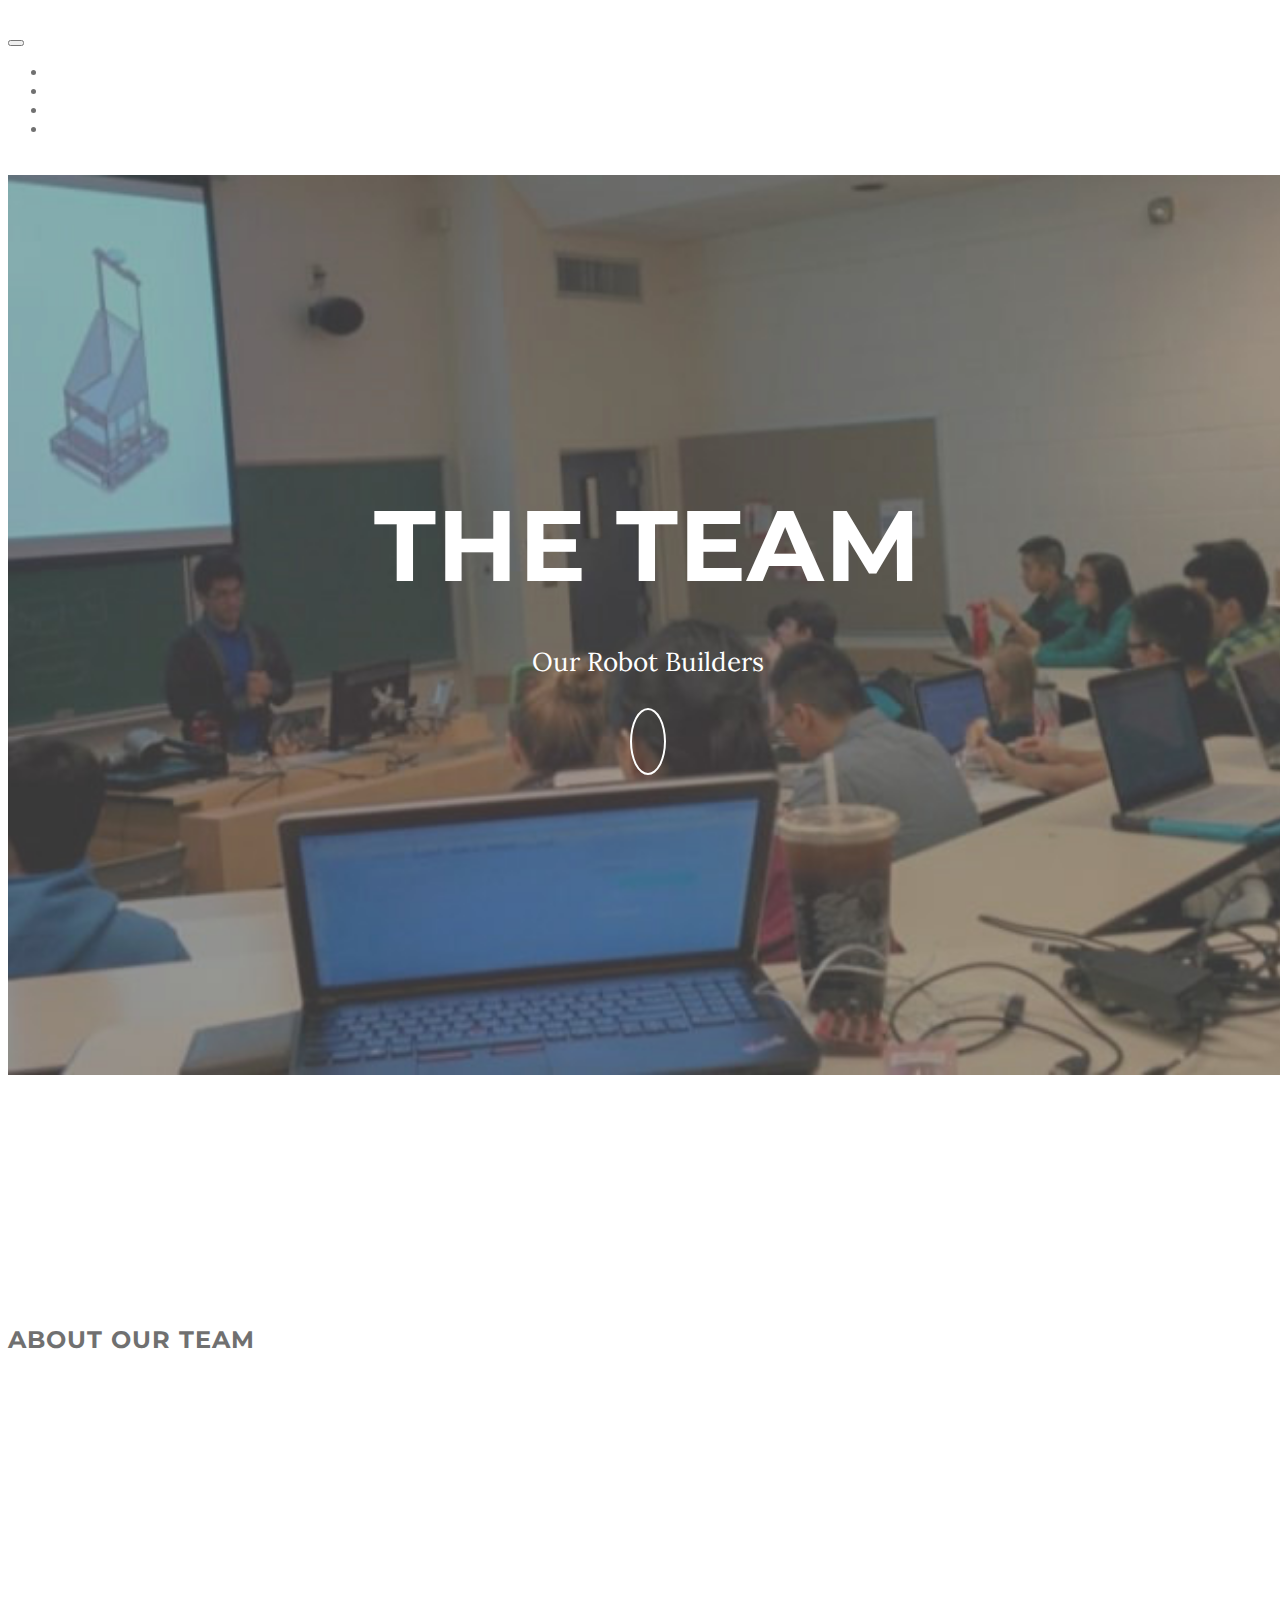
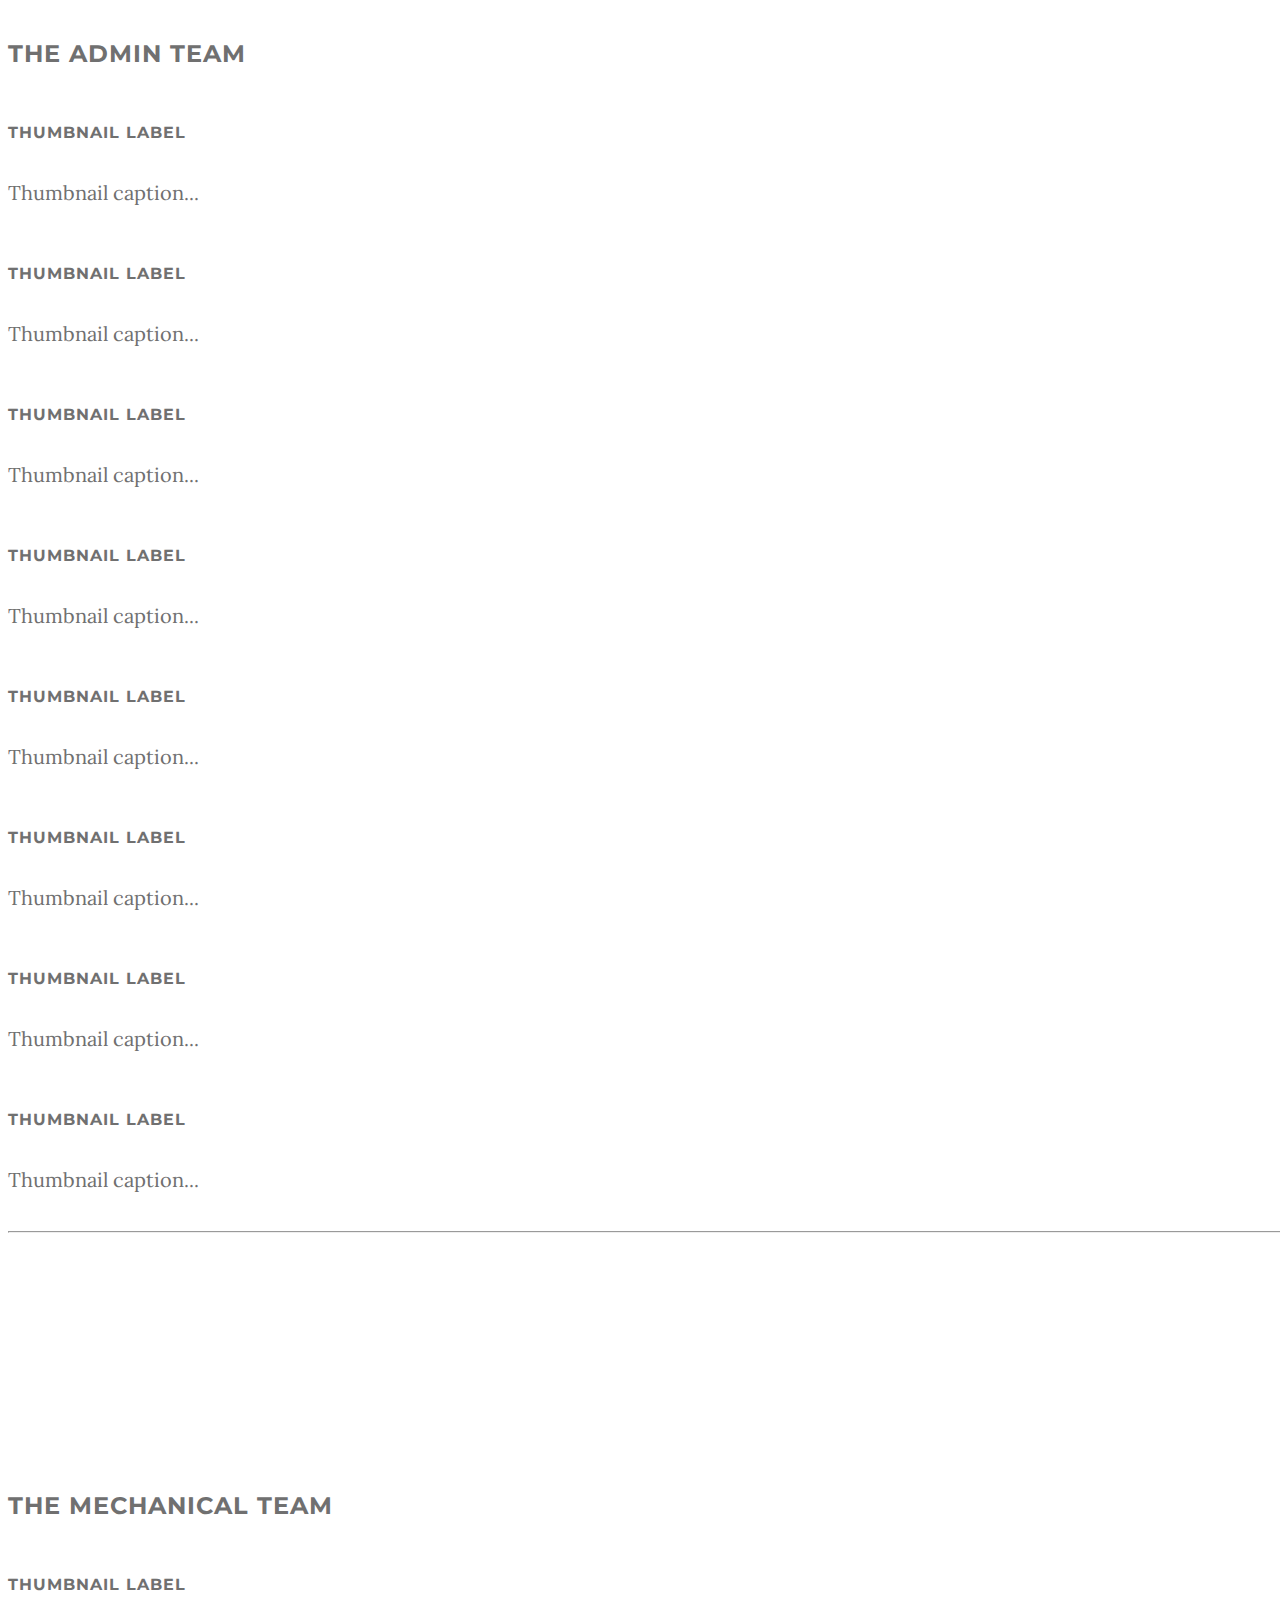
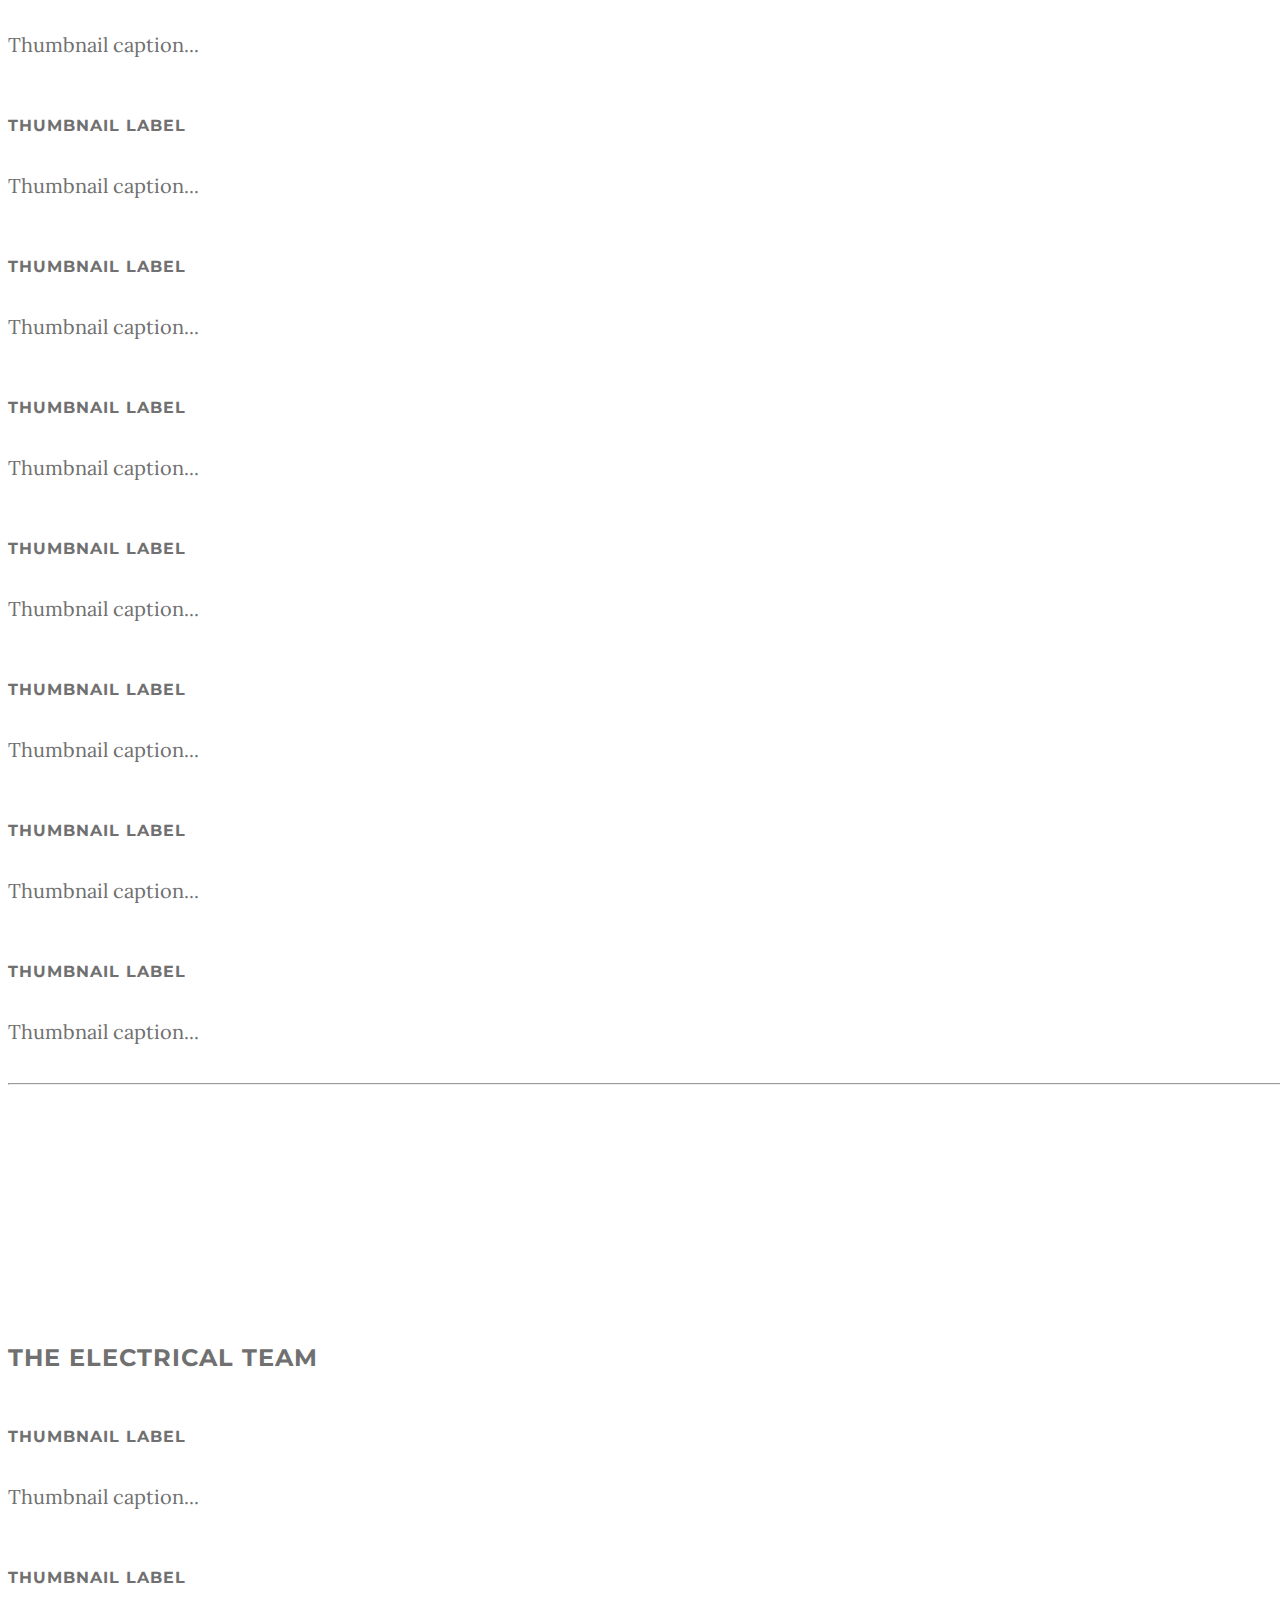
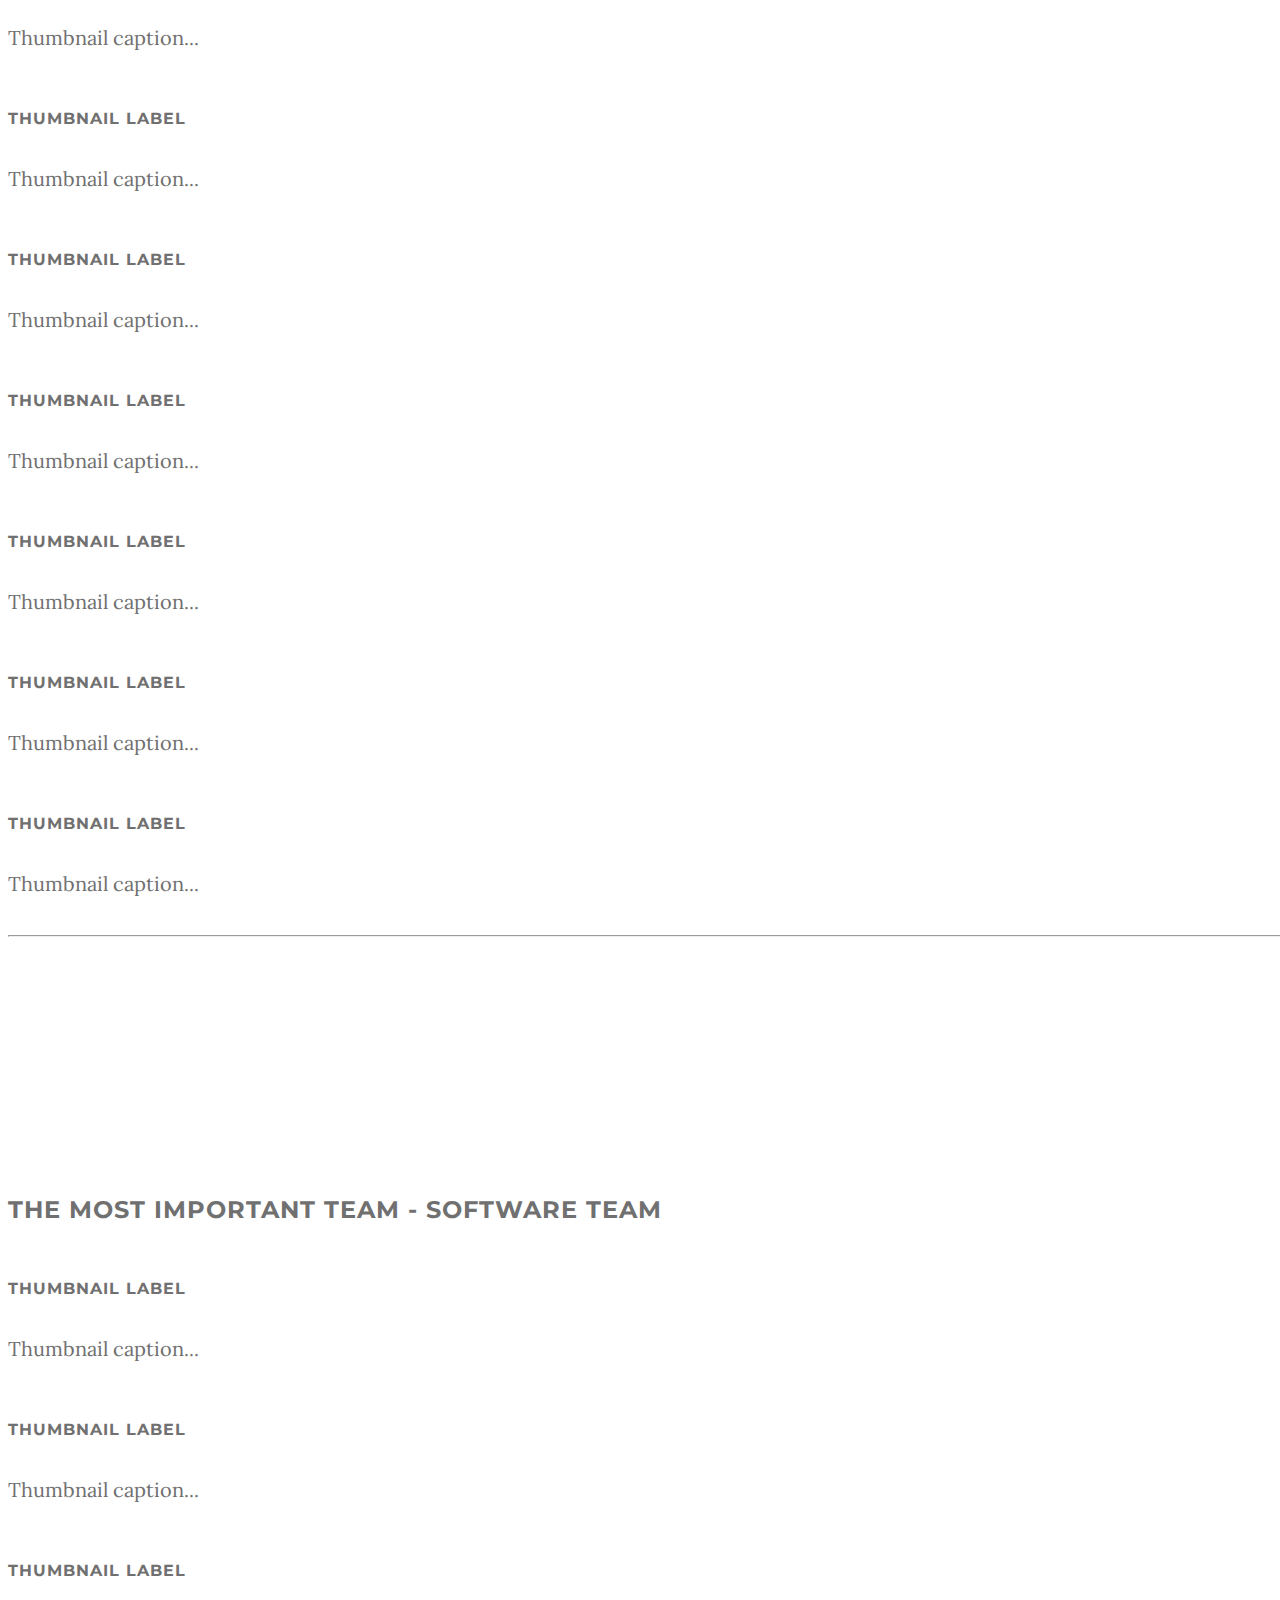
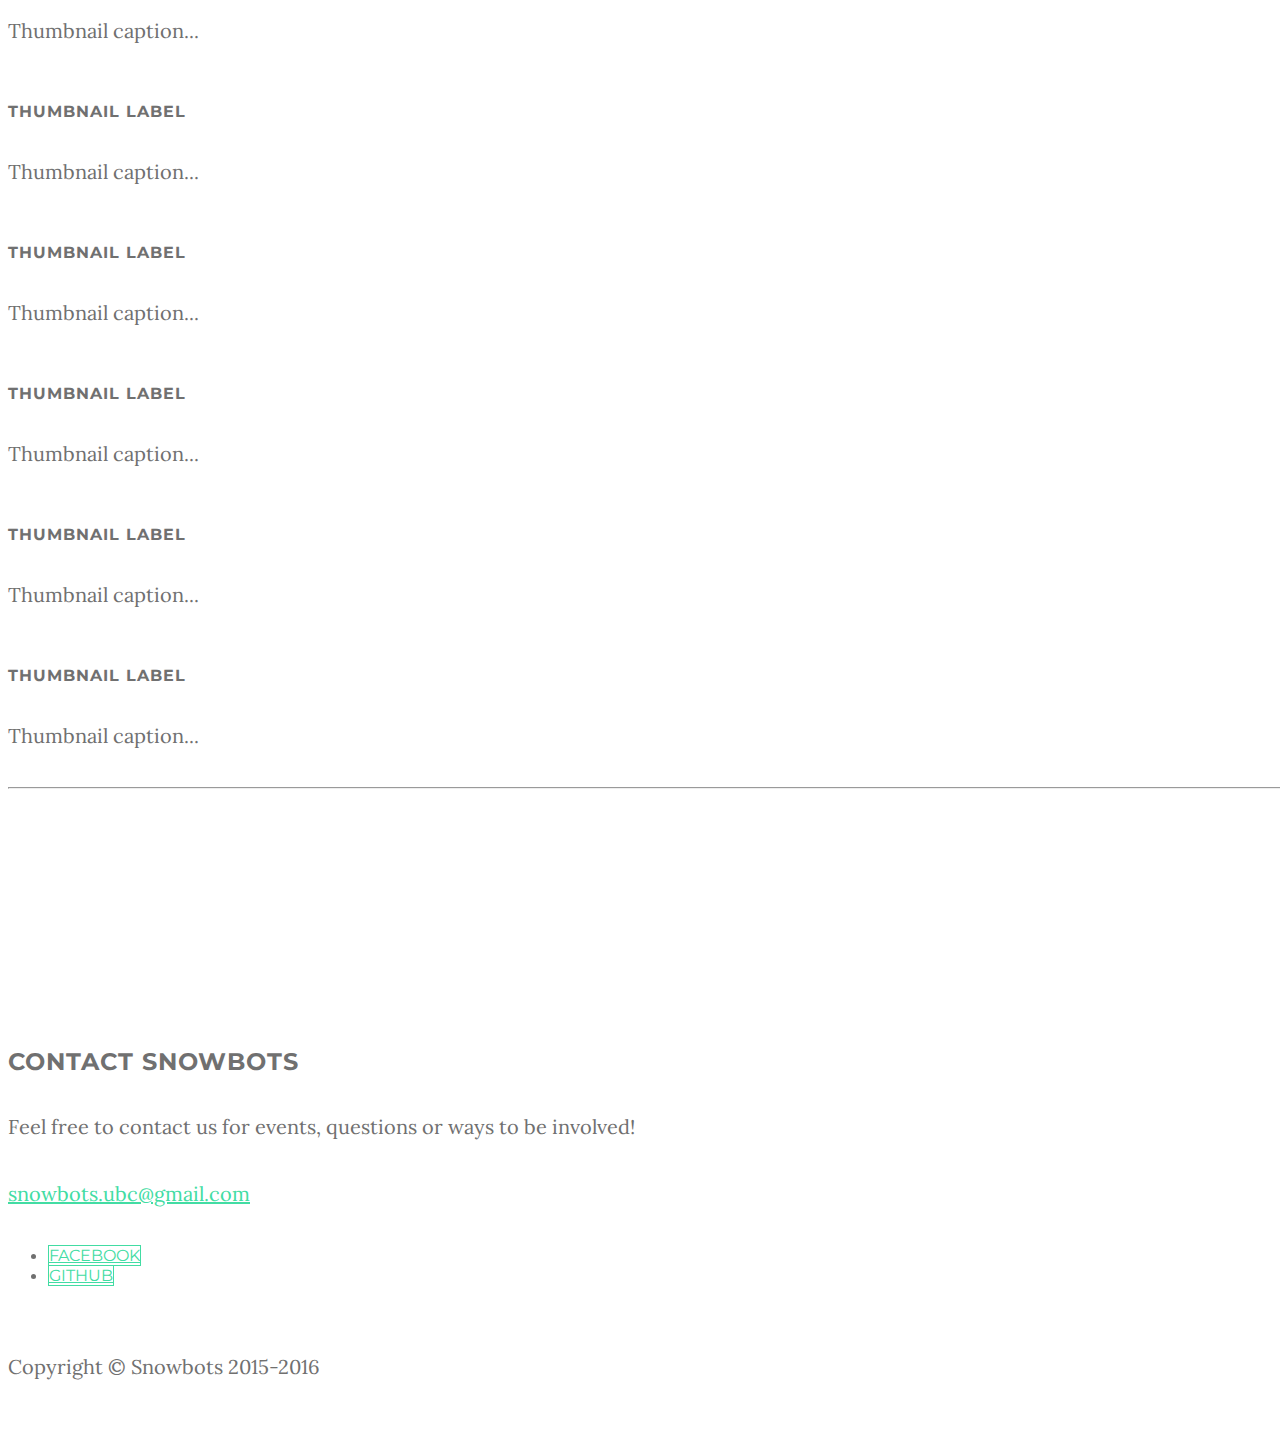
==== Roster/index.html @ d3d6d309 "updates to link on left of navbar, roster page layout and header pictures for sponsors and roster" ====
<!DOCTYPE html>
<html lang="en">

<head>

    <meta charset="utf-8">
    <meta http-equiv="X-UA-Compatible" content="IE=edge">
    <meta name="viewport" content="width=device-width, initial-scale=1">
    <meta name="description" content="">
    <meta name="author" content="">

    <title>UBC Snowbots</title>

    <!-- Bootstrap Core CSS -->
    <link href="../css/bootstrap.min.css" rel="stylesheet">

    <!-- Custom CSS -->
    <link href="roster_main.css" rel="stylesheet">

    <!-- Custom Fonts -->
    <link href="../font-awesome/css/font-awesome.min.css" rel="stylesheet" type="text/css">
    <link href="http://fonts.googleapis.com/css?family=Lora:400,700,400italic,700italic" rel="stylesheet" type="text/css">
    <link href="http://fonts.googleapis.com/css?family=Montserrat:400,700" rel="stylesheet" type="text/css">
    <script src="http://ajax.googleapis.com/ajax/libs/jquery/1.11.3/jquery.min.js"></script>
    <!-- HTML5 Shim and Respond.js IE8 support of HTML5 elements and media queries -->
    <!-- WARNING: Respond.js doesn't work if you view the page via file:// -->
    <!--[if lt IE 9]>
        <script src="https://oss.maxcdn.com/libs/html5shiv/3.7.0/html5shiv.js"></script>
        <script src="https://oss.maxcdn.com/libs/respond.js/1.4.2/respond.min.js"></script>
    <![endif]-->

</head>

<body id="page-top" data-spy="scroll" data-target=".navbar-fixed-top">

    <!-- Navigation -->
    <nav class="navbar navbar-custom navbar-fixed-top" role="navigation">
        <div class="container">
            <div class="navbar-header">
                <button type="button" class="navbar-toggle" data-toggle="collapse" data-target=".navbar-main-collapse">
                    <i class="fa fa-bars"></i>
                </button>
                <a class="navbar-brand" href="https://UBC-Snowbots.github.io">
                    <i class="fa fa-play-circle"></i>  <span class="light">UBC</span> Snowbots
                </a>
            </div>

            <!-- Collect the nav links, forms, and other content for toggling -->
            <div class="collapse navbar-collapse navbar-right navbar-main-collapse">
                <ul class="nav navbar-nav">
                    <!-- Hidden li included to remove active class from about link when scrolled up past about section -->
                    <li class="hidden">
                        <a href="#page-top"></a>
                    </li>
                    <li>
                        <a  href="https://UBC-Snowbots.github.io/Join/">Join Us</a>
                    </li>
                    <li>
                        <a  href="https://UBC-Snowbots.github.io/Roster/">The Team</a>
                    </li>
                                        <li>
                        <a  href="https://UBC-Snowbots.github.io/Sponsors/">Sponsors</a>
                    </li>
										<!--
              <li>
                        <a class="page-scroll" href="">Gallery</a>
                    </li>
                                        <li>
                        <a class="page-scroll" href="">News</a>
                    </li>
                   <li>
                        <a class="page-scroll" href="">Donate</a>
                    </li> -->
                </ul>
            </div>
            <!-- /.navbar-collapse -->
        </div>
        <!-- /.container -->
    </nav>

    <!-- Intro Header -->
    <header class="intro">
        <div class="intro-body">
            <div class="container">
                <div class="row">
                    <div class="col-md-8 col-md-offset-2">
                        <h1 class="brand-heading">The Team</h1>
                        <p class="intro-text">Our Robot Builders</p>
                        <a href="#about" class="btn btn-circle page-scroll">
                            <i class="fa fa-angle-double-down animated"></i>
                        </a>
                    </div>
                </div>
            </div>
        </div>
    </header>

    <!-- About Section -->
    <section id="about" class="container content-section text-center">
        <div class="row">
            <div class="col-lg-8 col-lg-offset-2">
                <h2>ABout Our Team</h2>
                <p></p>
            </div>
        </div>
    </section>
    
<!--Admin Team Roster -->
<section id="Admin" class="content-section text-center">
        <div class="project-section">
            <div class="container">
                <div class="body">
                    <h2>The Admin Team</h2>
		    <!--row1-->
		    <div class = "row">
				<div class = "col-md-3">
					<div class="thumbnail">
					  <img data-src="holder.js/300x200" alt="">
					  <h4>Thumbnail label</h4>
					  <p>Thumbnail caption...</p>
    				</div>
				</div>
				
				<div class = "col-md-3">
					<div class="thumbnail">
					  <img data-src="holder.js/300x200" alt="">
					  <h4>Thumbnail label</h4>
					  <p>Thumbnail caption...</p>
    				</div>
				</div>
				
				<div class = "col-md-3">
					<div class="thumbnail">
					  <img data-src="holder.js/300x200" alt="">
					  <h4>Thumbnail label</h4>
					  <p>Thumbnail caption...</p>
    				</div>
				</div>
				
				<div class = "col-md-3">
					<div class="thumbnail">
					  <img data-src="holder.js/300x200" alt="">
					  <h4>Thumbnail label</h4>
					  <p>Thumbnail caption...</p>
    				</div>
				</div>
           </div>
           <!--end of row 1, start of row 2-->
		    <div class = "row">
				<div class = "col-md-3">
					<div class="thumbnail">
					  <img data-src="holder.js/300x200" alt="">
					  <h4>Thumbnail label</h4>
					  <p>Thumbnail caption...</p>
    				</div>
				</div>
				
				<div class = "col-md-3">
					<div class="thumbnail">
					  <img data-src="holder.js/300x200" alt="">
					  <h4>Thumbnail label</h4>
					  <p>Thumbnail caption...</p>
    				</div>
				</div>
				
				<div class = "col-md-3">
					<div class="thumbnail">
					  <img data-src="holder.js/300x200" alt="">
					  <h4>Thumbnail label</h4>
					  <p>Thumbnail caption...</p>
    				</div>
				</div>
				
				<div class = "col-md-3">
					<div class="thumbnail">
					  <img data-src="holder.js/300x200" alt="">
					  <h4>Thumbnail label</h4>
					  <p>Thumbnail caption...</p>
    				</div>
				</div>
           </div>
             <!--end of row2, start of row 3-->
          </div> 
        </div>
 </section>
 <hr>
 <!--Mech Team Roster -->
<section id="Mech" class="content-section text-center">
        <div class="project-section">
            <div class="container">
                <div class="body">
                    <h2>The Mechanical Team</h2>
		    <!--row1-->
		    <div class = "row">
				<div class = "col-md-3">
					<div class="thumbnail">
					  <img data-src="holder.js/300x200" alt="">
					  <h4>Thumbnail label</h4>
					  <p>Thumbnail caption...</p>
    				</div>
				</div>
				
				<div class = "col-md-3">
					<div class="thumbnail">
					  <img data-src="holder.js/300x200" alt="">
					  <h4>Thumbnail label</h4>
					  <p>Thumbnail caption...</p>
    				</div>
				</div>
				
				<div class = "col-md-3">
					<div class="thumbnail">
					  <img data-src="holder.js/300x200" alt="">
					  <h4>Thumbnail label</h4>
					  <p>Thumbnail caption...</p>
    				</div>
				</div>
				
				<div class = "col-md-3">
					<div class="thumbnail">
					  <img data-src="holder.js/300x200" alt="">
					  <h4>Thumbnail label</h4>
					  <p>Thumbnail caption...</p>
    				</div>
				</div>
           </div>
           <!--end of row 1, start of row 2-->
		    <div class = "row">
				<div class = "col-md-3">
					<div class="thumbnail">
					  <img data-src="holder.js/300x200" alt="">
					  <h4>Thumbnail label</h4>
					  <p>Thumbnail caption...</p>
    				</div>
				</div>
				
				<div class = "col-md-3">
					<div class="thumbnail">
					  <img data-src="holder.js/300x200" alt="">
					  <h4>Thumbnail label</h4>
					  <p>Thumbnail caption...</p>
    				</div>
				</div>
				
				<div class = "col-md-3">
					<div class="thumbnail">
					  <img data-src="holder.js/300x200" alt="">
					  <h4>Thumbnail label</h4>
					  <p>Thumbnail caption...</p>
    				</div>
				</div>
				
				<div class = "col-md-3">
					<div class="thumbnail">
					  <img data-src="holder.js/300x200" alt="">
					  <h4>Thumbnail label</h4>
					  <p>Thumbnail caption...</p>
    				</div>
				</div>
           </div>
             <!--end of row2, start of row 3-->
          </div> 
        </div>
 </section>
 <hr>
 <!--Elec team Roster -->
<section id="Elec" class="content-section text-center">
        <div class="project-section">
            <div class="container">
                <div class="body">
                    <h2>The Electrical Team</h2>
		    <!--row1-->
		    <div class = "row">
				<div class = "col-md-3">
					<div class="thumbnail">
					  <img data-src="holder.js/300x200" alt="">
					  <h4>Thumbnail label</h4>
					  <p>Thumbnail caption...</p>
    				</div>
				</div>
				
				<div class = "col-md-3">
					<div class="thumbnail">
					  <img data-src="holder.js/300x200" alt="">
					  <h4>Thumbnail label</h4>
					  <p>Thumbnail caption...</p>
    				</div>
				</div>
				
				<div class = "col-md-3">
					<div class="thumbnail">
					  <img data-src="holder.js/300x200" alt="">
					  <h4>Thumbnail label</h4>
					  <p>Thumbnail caption...</p>
    				</div>
				</div>
				
				<div class = "col-md-3">
					<div class="thumbnail">
					  <img data-src="holder.js/300x200" alt="">
					  <h4>Thumbnail label</h4>
					  <p>Thumbnail caption...</p>
    				</div>
				</div>
           </div>
           <!--end of row 1, start of row 2-->
		    <div class = "row">
				<div class = "col-md-3">
					<div class="thumbnail">
					  <img data-src="holder.js/300x200" alt="">
					  <h4>Thumbnail label</h4>
					  <p>Thumbnail caption...</p>
    				</div>
				</div>
				
				<div class = "col-md-3">
					<div class="thumbnail">
					  <img data-src="holder.js/300x200" alt="">
					  <h4>Thumbnail label</h4>
					  <p>Thumbnail caption...</p>
    				</div>
				</div>
				
				<div class = "col-md-3">
					<div class="thumbnail">
					  <img data-src="holder.js/300x200" alt="">
					  <h4>Thumbnail label</h4>
					  <p>Thumbnail caption...</p>
    				</div>
				</div>
				
				<div class = "col-md-3">
					<div class="thumbnail">
					  <img data-src="holder.js/300x200" alt="">
					  <h4>Thumbnail label</h4>
					  <p>Thumbnail caption...</p>
    				</div>
				</div>
           </div>
             <!--end of row2, start of row 3-->
          </div> 
        </div>
 </section>
 <hr>
 <!--Software Roster -->
<section id="Admin" class="content-section text-center">
        <div class="project-section">
            <div class="container">
                <div class="body">
                    <h2>The Most Important Team - Software Team</h2>
		    <!--row1-->
		    <div class = "row">
				<div class = "col-md-3">
					<div class="thumbnail">
					  <img data-src="holder.js/300x200" alt="">
					  <h4>Thumbnail label</h4>
					  <p>Thumbnail caption...</p>
    				</div>
				</div>
				
				<div class = "col-md-3">
					<div class="thumbnail">
					  <img data-src="holder.js/300x200" alt="">
					  <h4>Thumbnail label</h4>
					  <p>Thumbnail caption...</p>
    				</div>
				</div>
				
				<div class = "col-md-3">
					<div class="thumbnail">
					  <img data-src="holder.js/300x200" alt="">
					  <h4>Thumbnail label</h4>
					  <p>Thumbnail caption...</p>
    				</div>
				</div>
				
				<div class = "col-md-3">
					<div class="thumbnail">
					  <img data-src="holder.js/300x200" alt="">
					  <h4>Thumbnail label</h4>
					  <p>Thumbnail caption...</p>
    				</div>
				</div>
           </div>
           <!--end of row 1, start of row 2-->
		   
		    <div class = "row">
				<div class = "col-md-3">
					<div class="thumbnail">
					  <img data-src="holder.js/300x200" alt="">
					  <h4>Thumbnail label</h4>
					  <p>Thumbnail caption...</p>
    				</div>
				</div>
				
				<div class = "col-md-3">
					<div class="thumbnail">
					  <img data-src="holder.js/300x200" alt="">
					  <h4>Thumbnail label</h4>
					  <p>Thumbnail caption...</p>
    				</div>
				</div>
				
				<div class = "col-md-3">
					<div class="thumbnail">
					  <img data-src="holder.js/300x200" alt="">
					  <h4>Thumbnail label</h4>
					  <p>Thumbnail caption...</p>
    				</div>
				</div>
				
				<div class = "col-md-3">
					<div class="thumbnail">
					  <img data-src="holder.js/300x200" alt="">
					  <h4>Thumbnail label</h4>
					  <p>Thumbnail caption...</p>
    				</div>
				</div>
           </div>

			
             </div>
             <!--end of row2, start of row 3-->
          </div> 
        </div>
 </section>
 <hr>
    <!-- Contact Section -->
    <section id="contact" class="container content-section text-center">
        <div class="row">
            <div class="col-lg-8 col-lg-offset-2">
                <h2>Contact Snowbots</h2>
                <p>Feel free to contact us for events, questions or ways to be involved!</p>
                <p><a href="mailto:snowbots.ubc@gmail.com">snowbots.ubc@gmail.com</a>
                </p>
                <ul class="list-inline banner-social-buttons">
                    <li>
                        <a href="https://facebook.com/UBC.Snowbots" class="btn btn-default btn-lg"><i class="fa fa-facebook fa-fw"></i> <span class="network-name">Facebook</span></a>
                    </li>
                    <li>
                        <a href="https://github.com/UBC-Snowbots/IGVC2015" class="btn btn-default btn-lg"><i class="fa fa-github fa-fw"></i> <span class="network-name">Github</span></a>
                    </li>
                </ul>
            </div>
        </div>
    </section>

    <!-- Map Section -->
    <!--<div id="map"></div>-->

    <!-- Footer -->
    <footer>
        <div class="container text-center">
            <p>Copyright &copy; Snowbots 2015-2016</p>
        </div>
    </footer>

    <!-- jQuery -->
    <script src="../js/jquery.js"></script>

    <!-- Bootstrap Core JavaScript -->
    <script src="../js/bootstrap.min.js"></script>

    <!-- Plugin JavaScript -->
    <script src="../js/jquery.easing.min.js"></script>

    <!-- Google Maps API Key - Use your own API key to enable the map feature. More information on the Google Maps API can be found at https://developers.google.com/maps/ -->
    <script type="../text/javascript" src="https://maps.googleapis.com/maps/api/js?key=AIzaSyB5yKLhVTvvpUrobkzxIUyR2VAujTgYQF4"></script>

    <!-- Custom Theme JavaScript -->
    <script src="../js/grayscale.js"></script>

</body>

</html>
---- Roster/roster_main.css ----
/*!
 * Start Bootstrap - Grayscale Bootstrap Theme (http://startbootstrap.com)
 * Code licensed under the Apache License v2.0.
 * For details, see http://www.apache.org/licenses/LICENSE-2.0.
 */

body {
    width: 100%;
    height: 100%;
    font-family: Lora,"Helvetica Neue",Helvetica,Arial,sans-serif;
    color: #707070;
    background-color: #FFF
}

html {
    width: 100%;
    height: 100%;
}

h1,
h2,
h3,
h4,
h5,
h6 {
    margin: 0 0 35px;
    text-transform: uppercase;
    font-family: Montserrat,"Helvetica Neue",Helvetica,Arial,sans-serif;
    font-weight: 700;
    letter-spacing: 1px;
}

p {
    margin: 0 0 25px;
    font-size: 18px;
    line-height: 1.5;
}

@media(min-width:768px) {
    p {
        margin: 0 0 35px;
        font-size: 20px;
        line-height: 1.6;
    }
}

a {
    color: #42dca3;
    -webkit-transition: all .2s ease-in-out;
    -moz-transition: all .2s ease-in-out;
    transition: all .2s ease-in-out;
}

a:hover,
a:focus {
    text-decoration: none;
    color: #1d9b6c;
}

.light {
    font-weight: 400;
}

.navbar-custom {
    margin-bottom: 0;
    border-bottom: 1px solid rgba(255,255,255,.3);
    text-transform: uppercase;
    font-family: Montserrat,"Helvetica Neue",Helvetica,Arial,sans-serif;
    background-color: #000;
}

.navbar-custom .navbar-brand {
    font-weight: 700;
}

.navbar-custom .navbar-brand:focus {
    outline: 0;
}

.navbar-custom .navbar-brand .navbar-toggle {
    padding: 4px 6px;
    font-size: 16px;
    color: #fff;
}

.navbar-custom .navbar-brand .navbar-toggle:focus,
.navbar-custom .navbar-brand .navbar-toggle:active {
    outline: 0;
}

.navbar-custom a {
    color: #fff;
}

.navbar-custom .nav li a {
    -webkit-transition: background .3s ease-in-out;
    -moz-transition: background .3s ease-in-out;
    transition: background .3s ease-in-out;
}

.navbar-custom .nav li a:hover {
    outline: 0;
    color: rgba(255,255,255,.8);
    background-color: transparent;
}

.navbar-custom .nav li a:focus,
.navbar-custom .nav li a:active {
    outline: 0;
    background-color: transparent;
}

.navbar-custom .nav li.active {
    outline: 0;
}

.navbar-custom .nav li.active a {
    background-color: rgba(255,255,255,.3);
}

.navbar-custom .nav li.active a:hover {
    color: #fff;
}

@media(min-width:768px) {
    .navbar-custom {
        padding: 20px 0;
        border-bottom: 0;
        letter-spacing: 1px;
        background: 0 0;
        -webkit-transition: background .5s ease-in-out,padding .5s ease-in-out;
        -moz-transition: background .5s ease-in-out,padding .5s ease-in-out;
        transition: background .5s ease-in-out,padding .5s ease-in-out;
    }

    .navbar-custom.top-nav-collapse {
        padding: 0;
        border-bottom: 1px solid rgba(255,255,255,.3);
        background: #000;
    }
}

.intro {
    display: table;
    width: 100%;
    height: auto;
    padding: 100px 0;
    text-align: center;
    color: #fff;
    background: url(../img/roster-bg.jpg) no-repeat bottom center scroll;
    background-color: #000;
    -webkit-background-size: cover;
    -moz-background-size: cover;
    background-size: cover;
    -o-background-size: cover;
}

.intro .intro-body {
    display: table-cell;
    vertical-align: middle;
}

.intro .intro-body .brand-heading {
    font-size: 40px;
}

.intro .intro-body .intro-text {
    font-size: 18px;
}

@media(min-width:768px) {
    .intro {
        height: 100%;
        padding: 0;
    }

    .intro .intro-body .brand-heading {
        font-size: 100px;
    }

    .intro .intro-body .intro-text {
        font-size: 26px;
    }
}

.btn-circle {
    width: 70px;
    height: 70px;
    margin-top: 15px;
    padding: 7px 16px;
    border: 2px solid #fff;
    border-radius: 100%!important;
    font-size: 40px;
    color: #fff;
    background: 0 0;
    -webkit-transition: background .3s ease-in-out;
    -moz-transition: background .3s ease-in-out;
    transition: background .3s ease-in-out;
}

.btn-circle:hover,
.btn-circle:focus {
    outline: 0;
    color: #fff;
    background: rgba(255,255,255,.1);
}

.btn-circle i.animated {
    -webkit-transition-property: -webkit-transform;
    -webkit-transition-duration: 1s;
    -moz-transition-property: -moz-transform;
    -moz-transition-duration: 1s;
}

.btn-circle:hover i.animated {
    -webkit-animation-name: pulse;
    -moz-animation-name: pulse;
    -webkit-animation-duration: 1.5s;
    -moz-animation-duration: 1.5s;
    -webkit-animation-iteration-count: infinite;
    -moz-animation-iteration-count: infinite;
    -webkit-animation-timing-function: linear;
    -moz-animation-timing-function: linear;
}

@-webkit-keyframes pulse {    
    0% {
        -webkit-transform: scale(1);
        transform: scale(1);
    }

    50% {
        -webkit-transform: scale(1.2);
        transform: scale(1.2);
    }

    100% {
        -webkit-transform: scale(1);
        transform: scale(1);
    }
}

@-moz-keyframes pulse {    
    0% {
        -moz-transform: scale(1);
        transform: scale(1);
    }

    50% {
        -moz-transform: scale(1.2);
        transform: scale(1.2);
    }

    100% {
        -moz-transform: scale(1);
        transform: scale(1);
    }
}

.content-section {
    padding-top: 100px;
}

.download-section {
    width: 100%;
		min-height: 700px;
    background: url(../img/team_pic.jpg) center, no-repeat ;
    background-size: cover;
    -webkit-background-size: cover;
    -moz-background-size: cover;
    -o-background-size: cover;

}

#map {
    width: 100%;
    height: 200px;
    margin-top: 100px;
}

@media(min-width:767px) {
    .content-section {
        padding-top: 250px;
    }

    .download-section {
        padding: 200px 0;
    }

    #map {
        height: 400px;
        margin-top: 250px;
    }
}

.btn {
    border-radius: 0;
    text-transform: uppercase;
    font-family: Montserrat,"Helvetica Neue",Helvetica,Arial,sans-serif;
    font-weight: 400;
    -webkit-transition: all .3s ease-in-out;
    -moz-transition: all .3s ease-in-out;
    transition: all .3s ease-in-out;
}

.btn-default {
    border: 1px solid #42dca3;
    color: #42dca3;
    background-color: transparent;
}

.btn-default:hover,
.btn-default:focus {
    border: 1px solid #42dca3;
    outline: 0;
    color: #000;
    background-color: #42dca3;
}

ul.banner-social-buttons {
    margin-top: 0;
}

@media(max-width:1199px) {
    ul.banner-social-buttons {
        margin-top: 15px;
    }
}

@media(max-width:767px) {
    ul.banner-social-buttons li {
        display: block;
        margin-bottom: 20px;
        padding: 0;
    }

    ul.banner-social-buttons li:last-child {
        margin-bottom: 0;
    }
}

footer {
    padding: 50px 0;
}

footer p {
    margin: 0;
}

::-moz-selection {
    text-shadow: none;
    background: #fcfcfc;
    background: rgba(255,255,255,.2);
}

::selection {
    text-shadow: none;
    background: #fcfcfc;
    background: rgba(255,255,255,.2);
}

img::selection {
    background: 0 0;
}

img::-moz-selection {
    background: 0 0;
}

body {
    webkit-tap-highlight-color: rgba(255,255,255,.2);
}
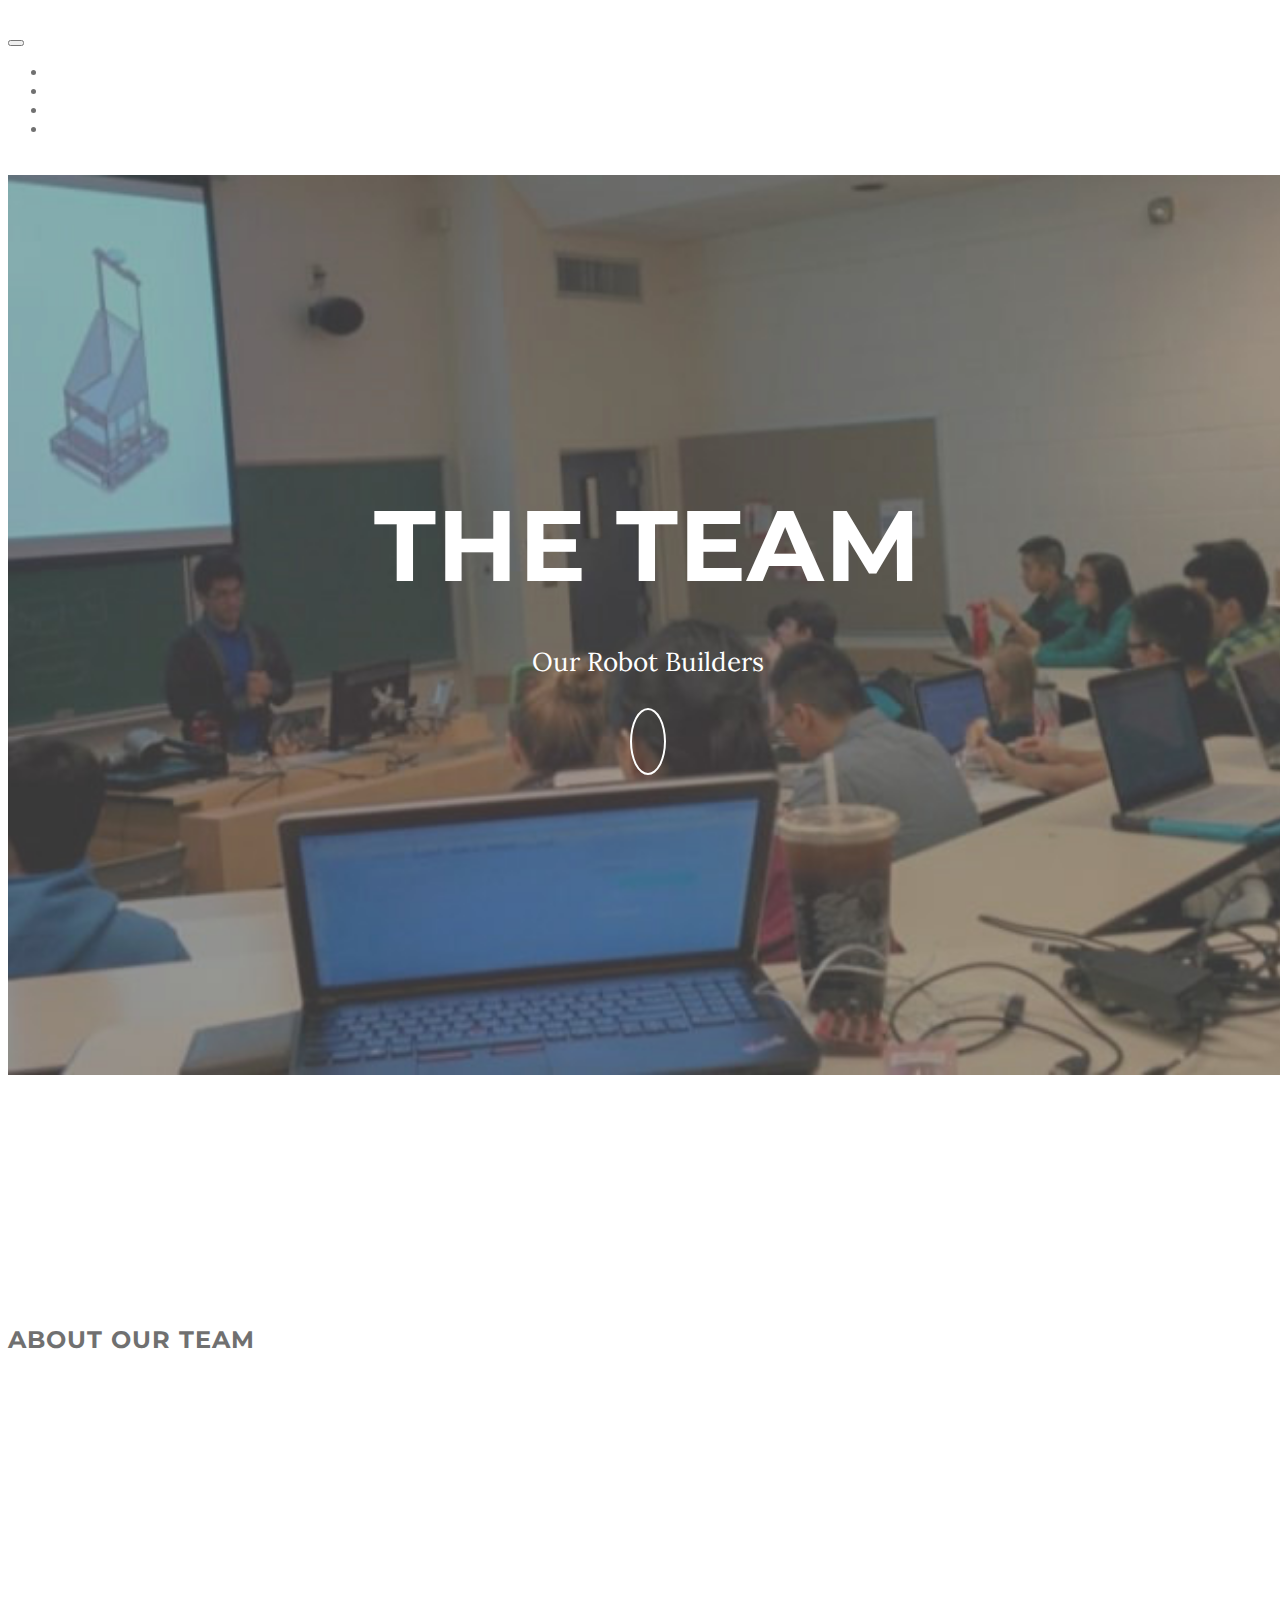
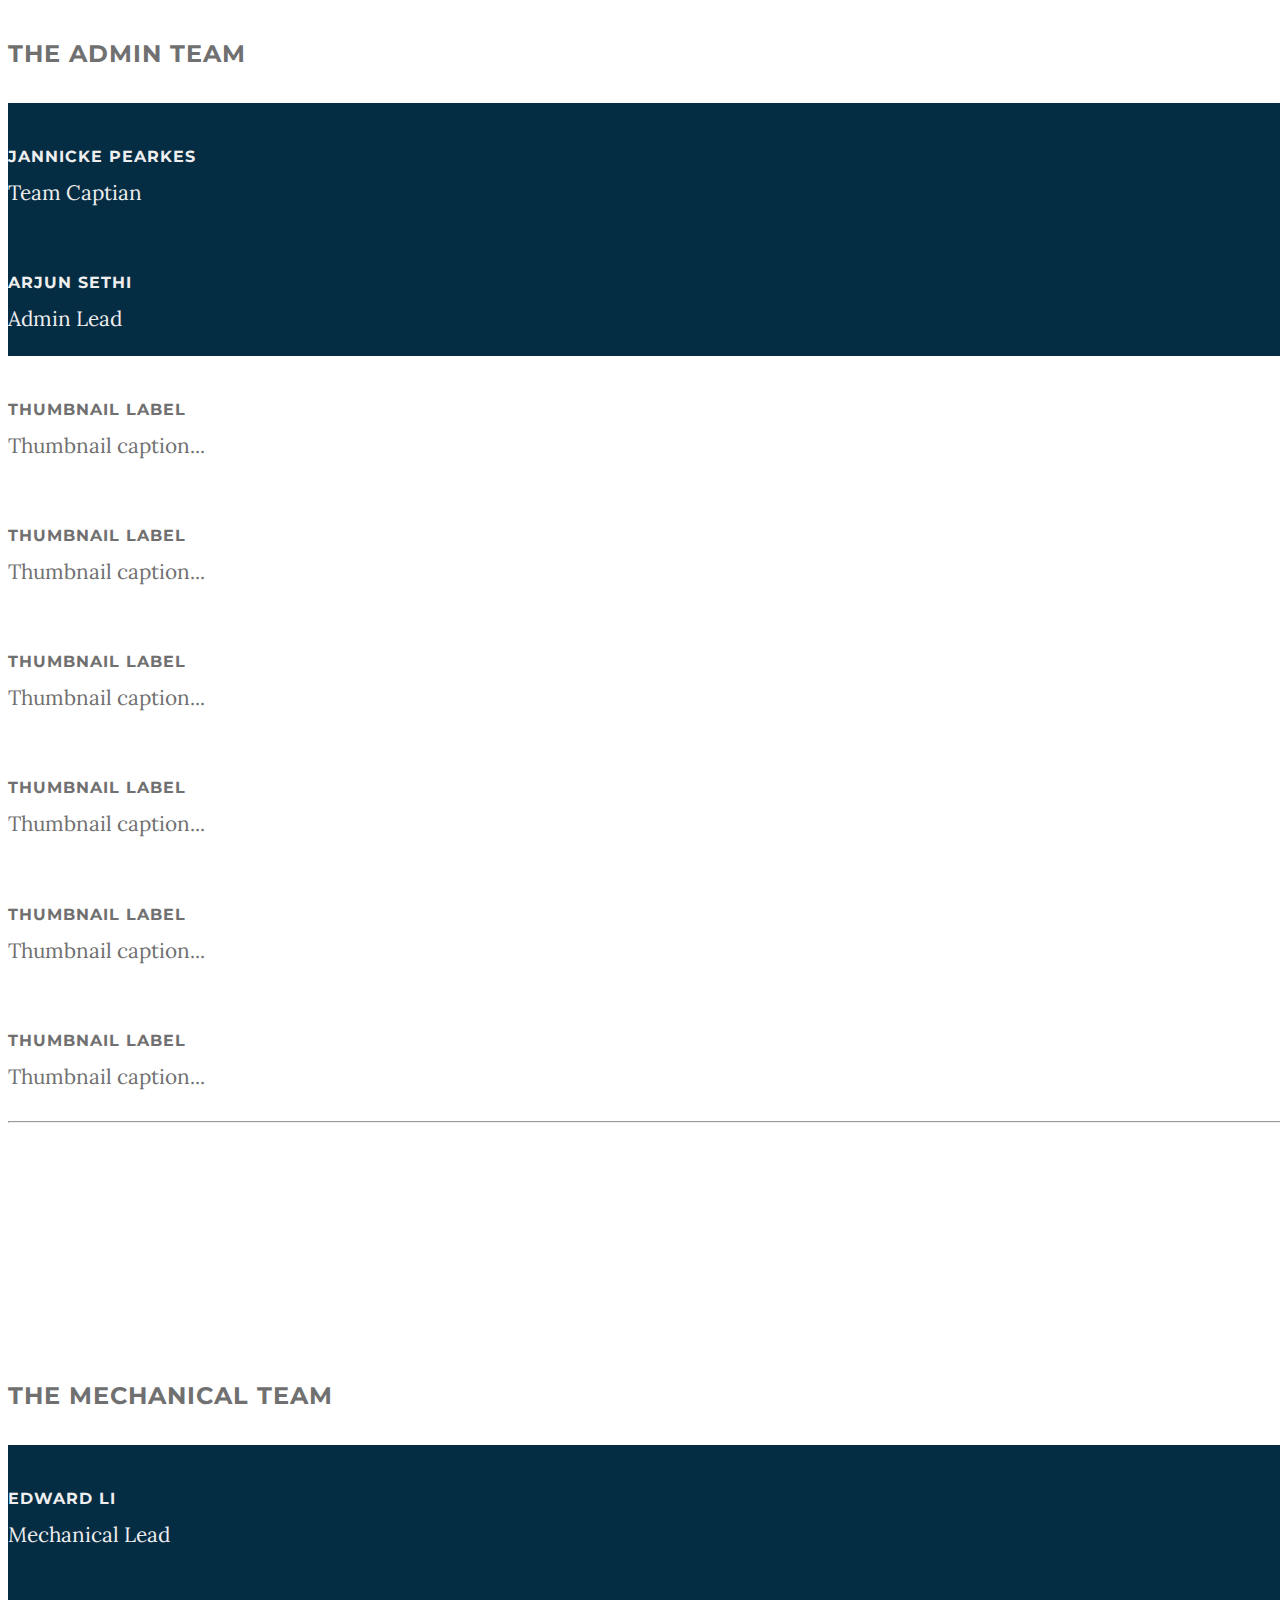
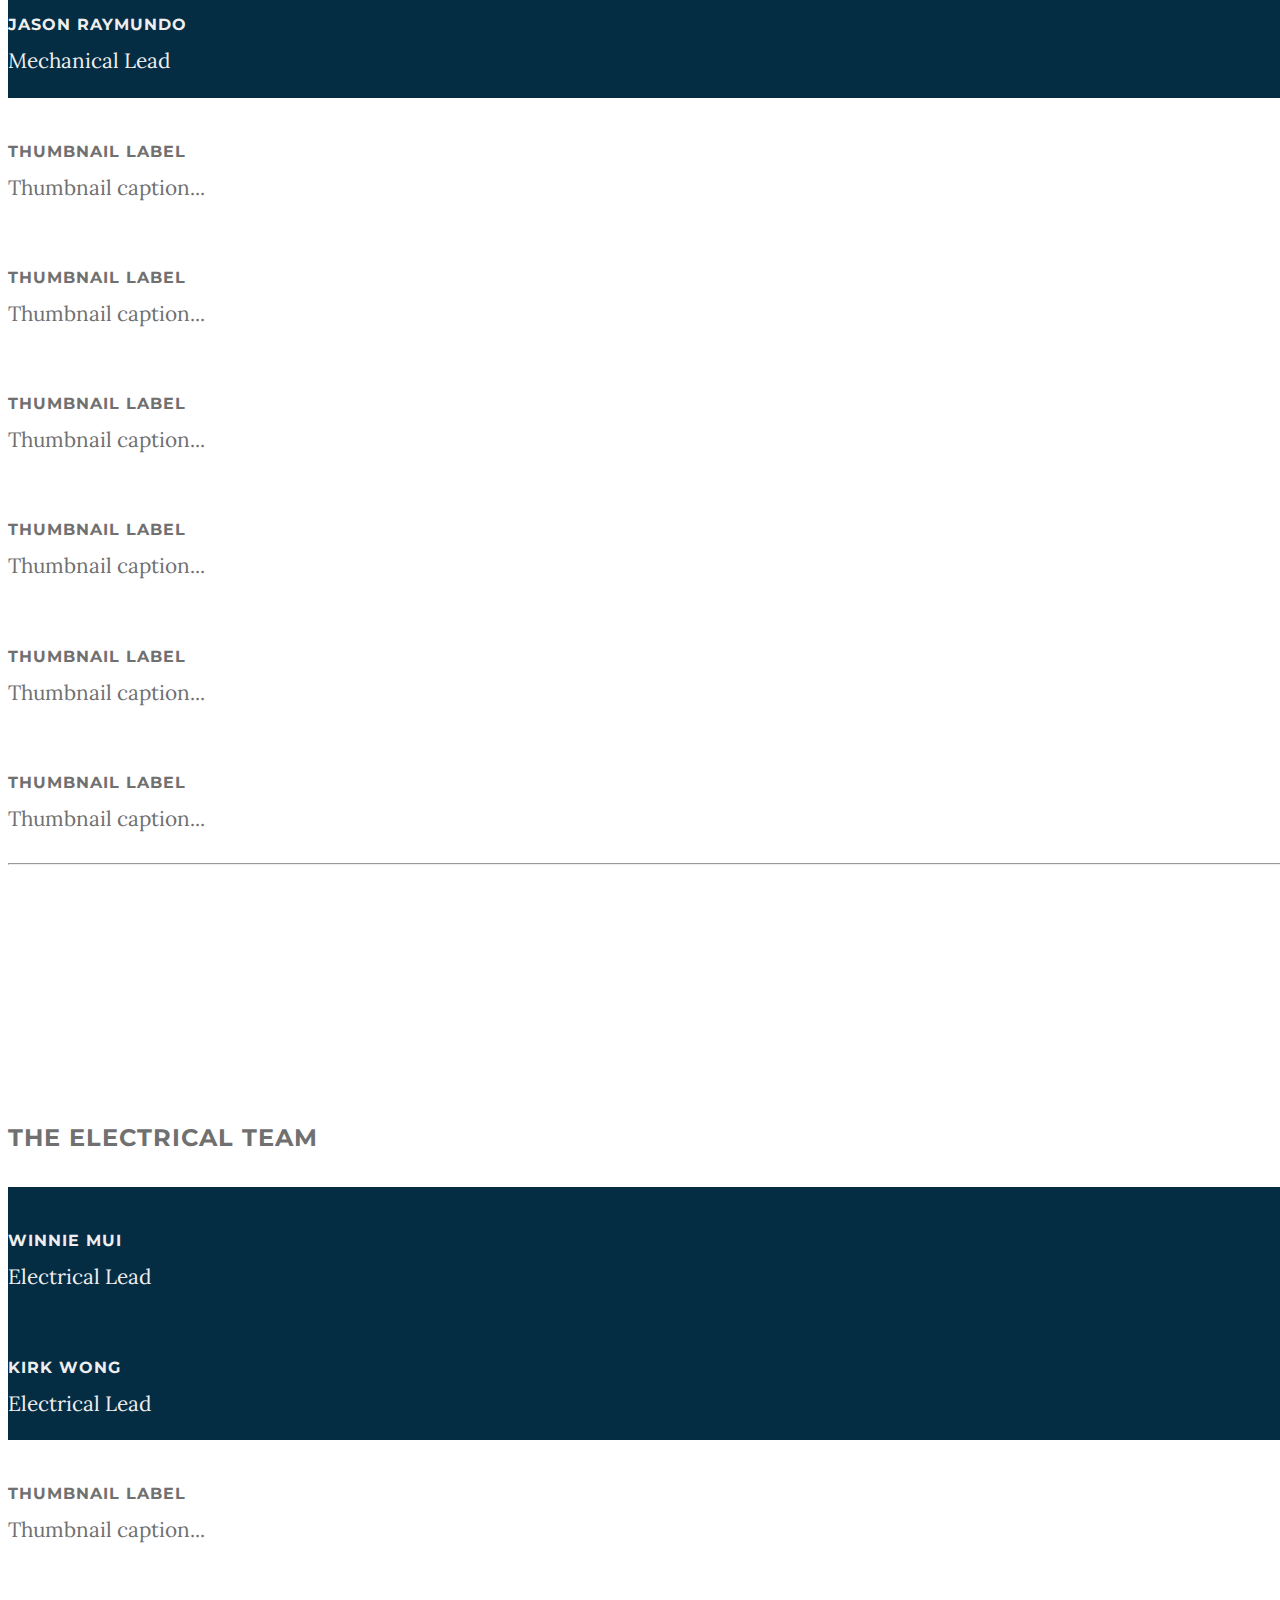
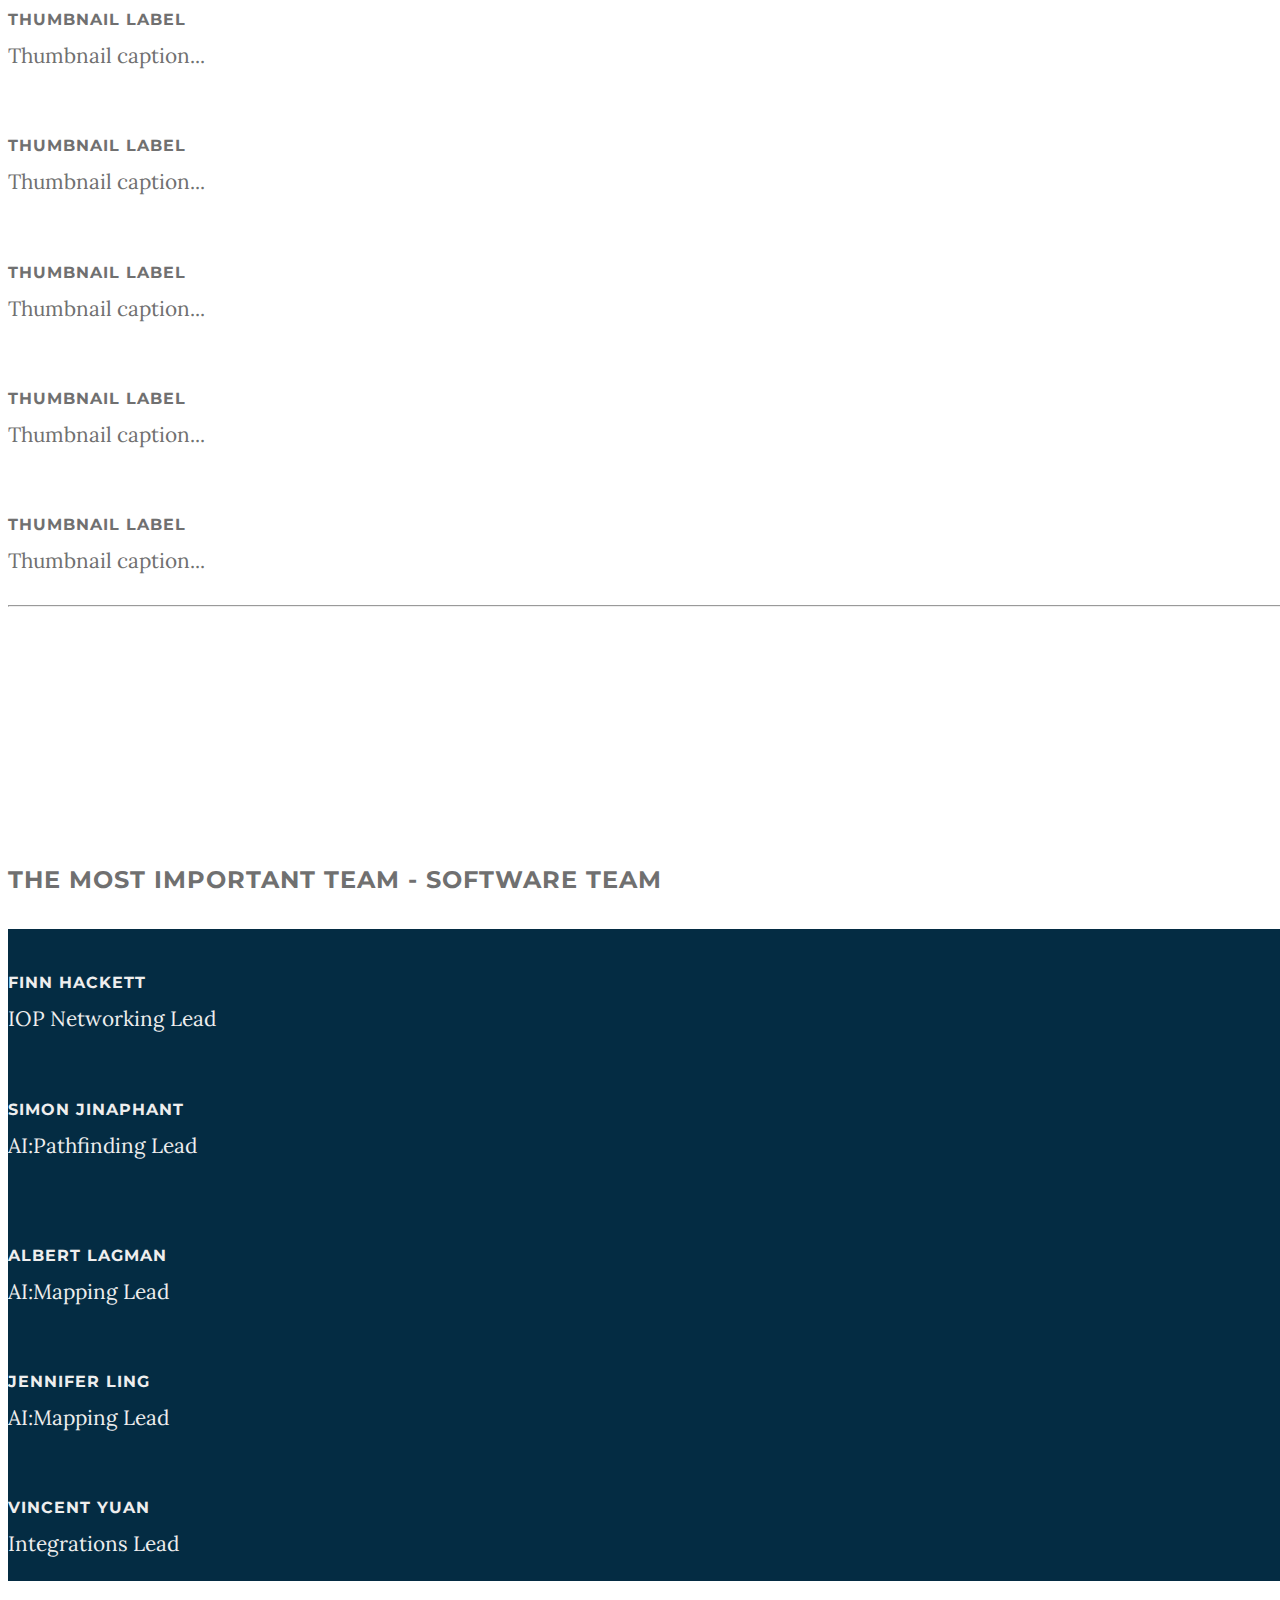
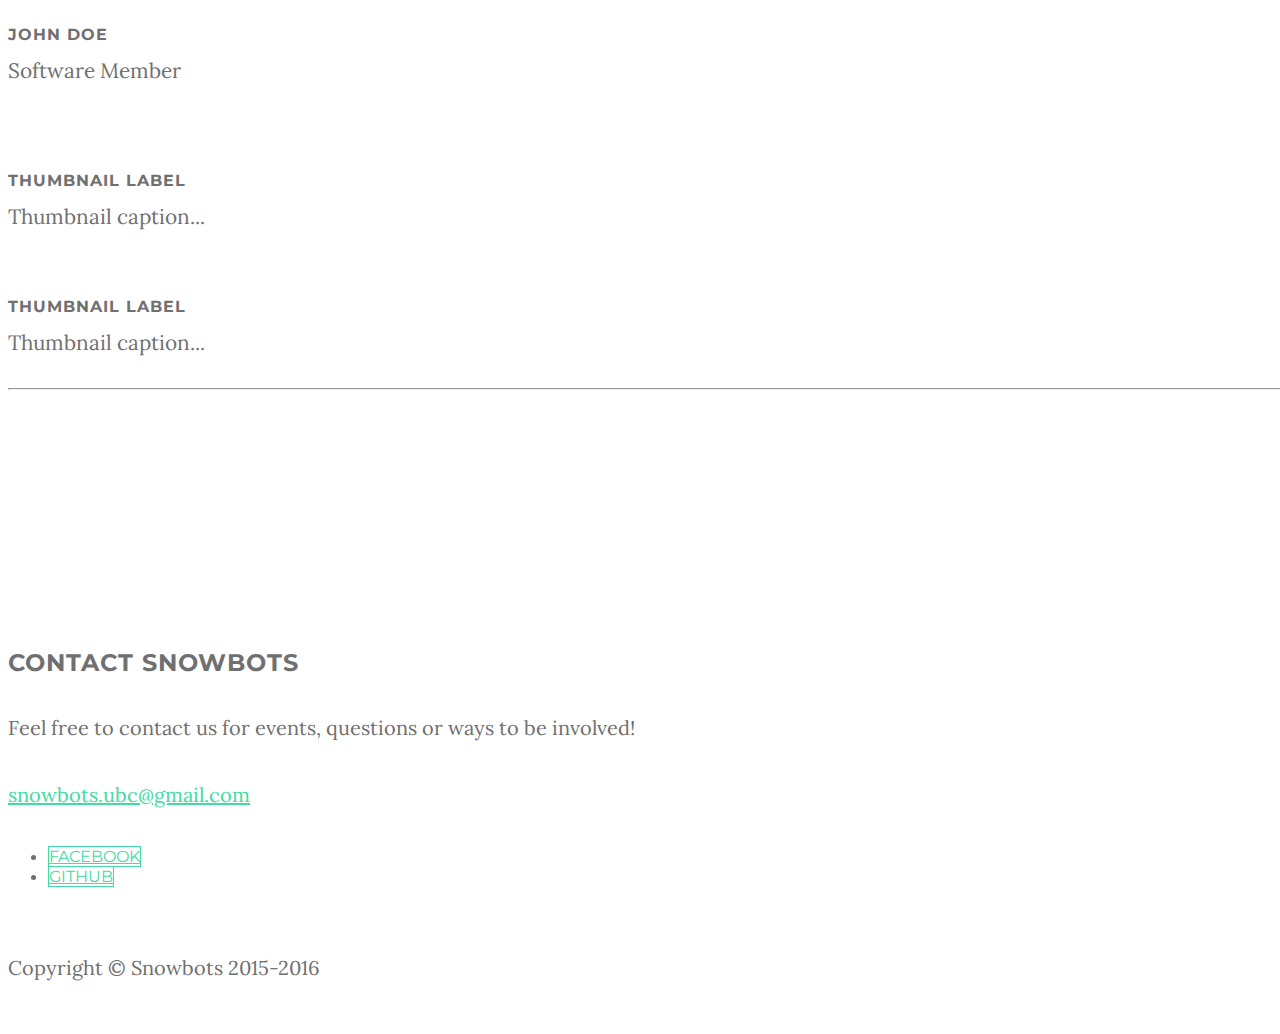
==== commit 6e074cec: "Experimenting with external profile logo" ====
--- a/Roster/index.html
+++ b/Roster/index.html
@@ -99,7 +99,7 @@
     <section id="about" class="container content-section text-center">
         <div class="row">
             <div class="col-lg-8 col-lg-offset-2">
-                <h2>ABout Our Team</h2>
+                <h2>About Our Team</h2>
                 <p></p>
             </div>
         </div>
@@ -114,18 +114,18 @@
 		    <!--row1-->
 		    <div class = "row">
 				<div class = "col-md-3">
-					<div class="thumbnail">
-					  <img data-src="holder.js/300x200" alt="">
-					  <h4>Thumbnail label</h4>
-					  <p>Thumbnail caption...</p>
-    				</div>
-				</div>
-				
-				<div class = "col-md-3">
-					<div class="thumbnail">
-					  <img data-src="holder.js/300x200" alt="">
-					  <h4>Thumbnail label</h4>
-					  <p>Thumbnail caption...</p>
+					<div class="thumbnail teamlead">
+					  <img data-src="holder.js/300x200" alt="">
+					  <h4>Jannicke Pearkes</h4>
+					  <p>Team Captian</p>
+    				</div>
+				</div>
+				
+				<div class = "col-md-3">
+					<div class="thumbnail teamlead">
+					  <img data-src="holder.js/300x200" alt="">
+					  <h4>Arjun Sethi</h4>
+					  <p>Admin Lead</p>
     				</div>
 				</div>
 				
@@ -192,19 +192,19 @@
                     <h2>The Mechanical Team</h2>
 		    <!--row1-->
 		    <div class = "row">
-				<div class = "col-md-3">
-					<div class="thumbnail">
-					  <img data-src="holder.js/300x200" alt="">
-					  <h4>Thumbnail label</h4>
-					  <p>Thumbnail caption...</p>
-    				</div>
-				</div>
-				
-				<div class = "col-md-3">
-					<div class="thumbnail">
-					  <img data-src="holder.js/300x200" alt="">
-					  <h4>Thumbnail label</h4>
-					  <p>Thumbnail caption...</p>
+		    	<div class = "col-md-3">
+					<div class="thumbnail teamlead">
+					  <img data-src="holder.js/300x200" alt="">
+					  <h4>Edward Li</h4>
+					  <p>Mechanical Lead</p>
+    				</div>
+				</div>
+		    
+				<div class = "col-md-3">
+					<div class="thumbnail teamlead">
+					  <img data-src="holder.js/300x200" alt="">
+					  <h4>Jason Raymundo</h4>
+					  <p>Mechanical Lead</p>
     				</div>
 				</div>
 				
@@ -272,18 +272,18 @@
 		    <!--row1-->
 		    <div class = "row">
 				<div class = "col-md-3">
-					<div class="thumbnail">
-					  <img data-src="holder.js/300x200" alt="">
-					  <h4>Thumbnail label</h4>
-					  <p>Thumbnail caption...</p>
-    				</div>
-				</div>
-				
-				<div class = "col-md-3">
-					<div class="thumbnail">
-					  <img data-src="holder.js/300x200" alt="">
-					  <h4>Thumbnail label</h4>
-					  <p>Thumbnail caption...</p>
+					<div class="thumbnail teamlead">
+					  <img data-src="holder.js/300x200" alt="">
+					  <h4>Winnie Mui</h4>
+					  <p>Electrical Lead</p>
+    				</div>
+				</div>
+				
+				<div class = "col-md-3">
+					<div class="thumbnail teamlead">
+					  <img data-src="holder.js/300x200" alt="">
+					  <h4>Kirk Wong</h4>
+					  <p>Electrical Lead</p>
     				</div>
 				</div>
 				
@@ -350,54 +350,65 @@
                     <h2>The Most Important Team - Software Team</h2>
 		    <!--row1-->
 		    <div class = "row">
-				<div class = "col-md-3">
-					<div class="thumbnail">
-					  <img data-src="holder.js/300x200" alt="">
-					  <h4>Thumbnail label</h4>
-					  <p>Thumbnail caption...</p>
-    				</div>
-				</div>
-				
-				<div class = "col-md-3">
-					<div class="thumbnail">
-					  <img data-src="holder.js/300x200" alt="">
-					  <h4>Thumbnail label</h4>
-					  <p>Thumbnail caption...</p>
-    				</div>
-				</div>
-				
-				<div class = "col-md-3">
-					<div class="thumbnail">
-					  <img data-src="holder.js/300x200" alt="">
-					  <h4>Thumbnail label</h4>
-					  <p>Thumbnail caption...</p>
-    				</div>
-				</div>
-				
-				<div class = "col-md-3">
-					<div class="thumbnail">
-					  <img data-src="holder.js/300x200" alt="">
-					  <h4>Thumbnail label</h4>
-					  <p>Thumbnail caption...</p>
-    				</div>
-				</div>
+		    	<div class = "col-md-3">
+					<div class="thumbnail teamlead">
+					  <img data-src="holder.js/300x200" alt="">
+					  <h4>Finn Hackett</h4>
+					  <p>IOP Networking Lead</p>
+					
+    				</div>
+				</div>
+				
+				<div class = "col-md-3">
+					<div class="thumbnail teamlead">
+					  <img data-src="holder.js/300x200" alt="">
+					  <h4>Simon Jinaphant</h4>
+					  <p>AI:Pathfinding Lead</p>
+					
+					<a href="https://github.com/SimonJinaphant"><span class="fa fa-github fa-2x"></span></a>
+	                <a href="https://www.linkedin.com/in/symonjin"><span class="fa fa-linkedin-square fa-2x"></span></a>
+	                <a href="https://github.com/SimonJinaphant"><span class="fa fa-slack fa-2x"></span></a>
+    				</div>
+    				
+				</div>
+				
+				<div class = "col-md-3">
+					<div class="thumbnail teamlead">
+					  <img data-src="holder.js/300x200" alt="">
+					  <h4>Albert Lagman</h4>
+					  <p>AI:Mapping Lead</p>
+    				</div>
+				</div>
+				
+				<div class = "col-md-3">
+					<div class="thumbnail teamlead">
+					  <img data-src="holder.js/300x200" alt="">
+					  <h4>Jennifer Ling</h4>
+					  <p>AI:Mapping Lead</p>
+    				</div>
+				</div>
+
            </div>
            <!--end of row 1, start of row 2-->
 		   
 		    <div class = "row">
-				<div class = "col-md-3">
-					<div class="thumbnail">
-					  <img data-src="holder.js/300x200" alt="">
-					  <h4>Thumbnail label</h4>
-					  <p>Thumbnail caption...</p>
-    				</div>
-				</div>
-				
-				<div class = "col-md-3">
-					<div class="thumbnail">
-					  <img data-src="holder.js/300x200" alt="">
-					  <h4>Thumbnail label</h4>
-					  <p>Thumbnail caption...</p>
+				
+				<div class = "col-md-3">
+					<div class="thumbnail teamlead">
+					  <img data-src="holder.js/300x200" alt="">
+					  <h4>Vincent Yuan</h4>
+					  <p>Integrations Lead</p>
+    				</div>
+				</div>
+				
+				<div class = "col-md-3">
+					<div class="thumbnail">
+					  <img data-src="holder.js/300x200" alt="">
+					  <h4>John Doe</h4>
+					  <p>Software Member</p>
+					<a href="https://github.com/SimonJinaphant"><span class="fa fa-github fa-2x"></span></a>
+	                <a href="https://www.linkedin.com/in/symonjin"><span class="fa fa-linkedin-square fa-2x"></span></a>
+	                <a href="https://github.com/SimonJinaphant"><span class="fa fa-slack fa-2x"></span></a>
     				</div>
 				</div>
 				
--- a/Roster/roster_main.css
+++ b/Roster/roster_main.css
@@ -370,3 +370,45 @@
 body {
     webkit-tap-highlight-color: rgba(255,255,255,.2);
 }
+
+.teamlead{
+	background-color: #042C43;
+	color:#EEEEEE;
+}
+
+.thumbnail{
+	padding: 0px 0px 10px 0px;
+}
+	.thumbnail h4{
+		margin: 20px 0px 10px 0px;
+	}
+	.thumbnail img{
+		margin-top: 20px;
+	}
+	
+	.thumbnail p{
+		margin-bottom: 10px;
+		font-family: "Lora";
+		font-size: 1.3em;
+	}
+	
+	.thumbnail a{
+		color: #444444;
+		text-transform: none;
+		display: inline-block;
+		margin: 0px 5px;
+	}
+	.thumbnail a:hover{
+		color: #333333;
+	}
+	
+	
+	.thumbnail.teamlead a{
+		color: #eeeeee;
+		text-transform: none;
+		display: inline-block;
+		margin: 0px 5px;
+	}
+	.thumbnail.teamlead a:hover{
+		color: #ffffff;
+	}